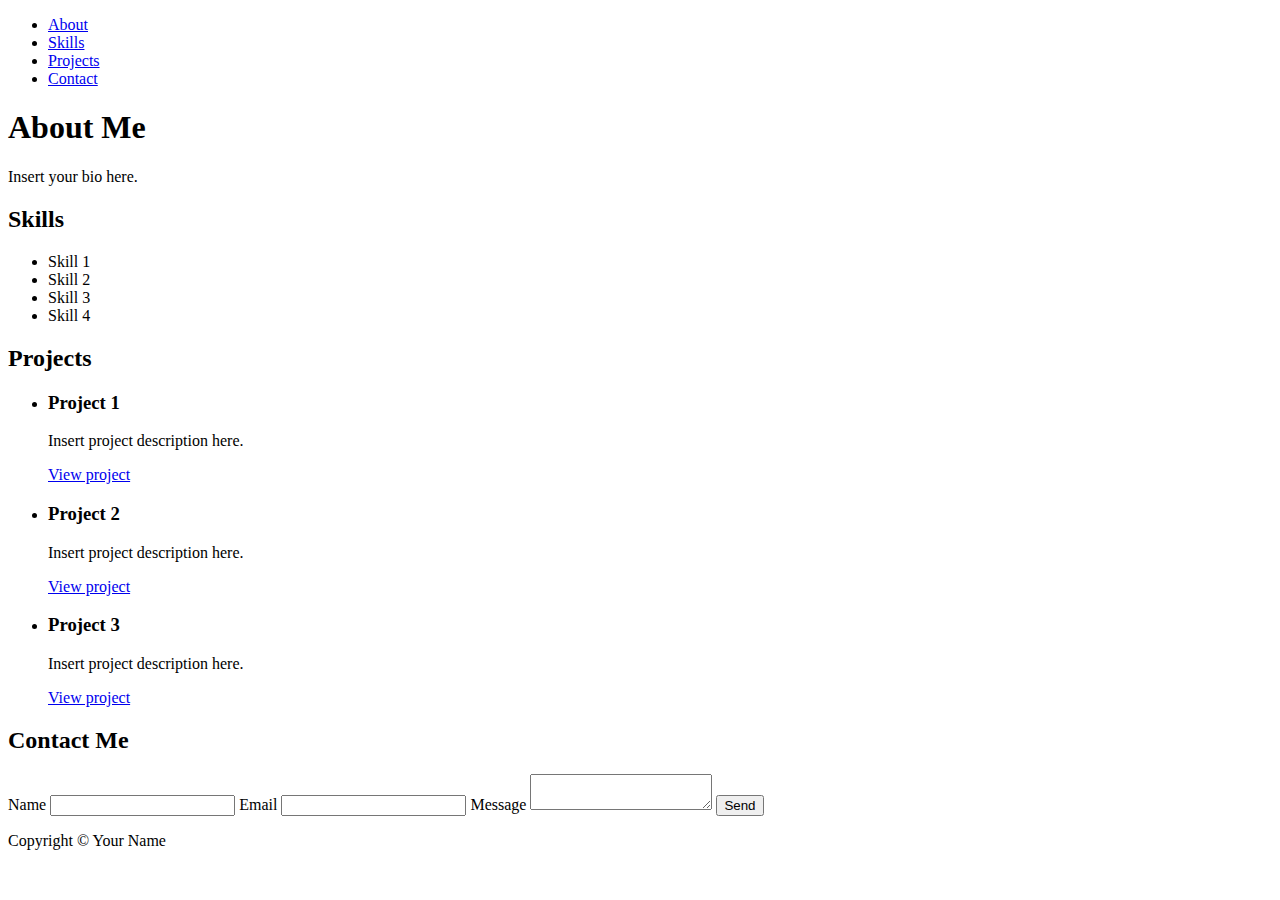
==== index.html @ 20cb3265 "Basic Html and Css template" ====
<!DOCTYPE html>
<html>
  <head>
    <meta charset="UTF-8">
    <meta name="viewport" content="width=device-width, initial-scale=1.0">
    <title>Cole Arrington</title>
    <link rel="stylesheet" href="styles.css">
  </head>
  <body>
    <header>
      <nav>
        <ul>
          <li><a href="#about">About</a></li>
          <li><a href="#skills">Skills</a></li>
          <li><a href="#projects">Projects</a></li>
          <li><a href="#contact">Contact</a></li>
        </ul>
      </nav>
    </header>
    <main>
      <section id="about">
        <h1>About Me</h1>
        <p>Insert your bio here.</p>
      </section>
      <section id="skills">
        <h2>Skills</h2>
        <ul>
          <li>Skill 1</li>
          <li>Skill 2</li>
          <li>Skill 3</li>
          <li>Skill 4</li>
        </ul>
      </section>
      <section id="projects">
        <h2>Projects</h2>
        <ul>
          <li>
            <h3>Project 1</h3>
            <p>Insert project description here.</p>
            <a href="#">View project</a>
          </li>
          <li>
            <h3>Project 2</h3>
            <p>Insert project description here.</p>
            <a href="#">View project</a>
          </li>
          <li>
            <h3>Project 3</h3>
            <p>Insert project description here.</p>
            <a href="#">View project</a>
          </li>
        </ul>
      </section>
      <section id="contact">
        <h2>Contact Me</h2>
        <form>
          <label for="name">Name</label>
          <input type="text" id="name" name="name">
          <label for="email">Email</label>
          <input type="email" id="email" name="email">
          <label for="message">Message</label>
          <textarea id="message" name="message"></textarea>
          <input type="submit" value="Send">
        </form>
      </section>
    </main>
    <footer>
      <p>Copyright &copy; Your Name</p>
    </footer>
  </body>
</html>
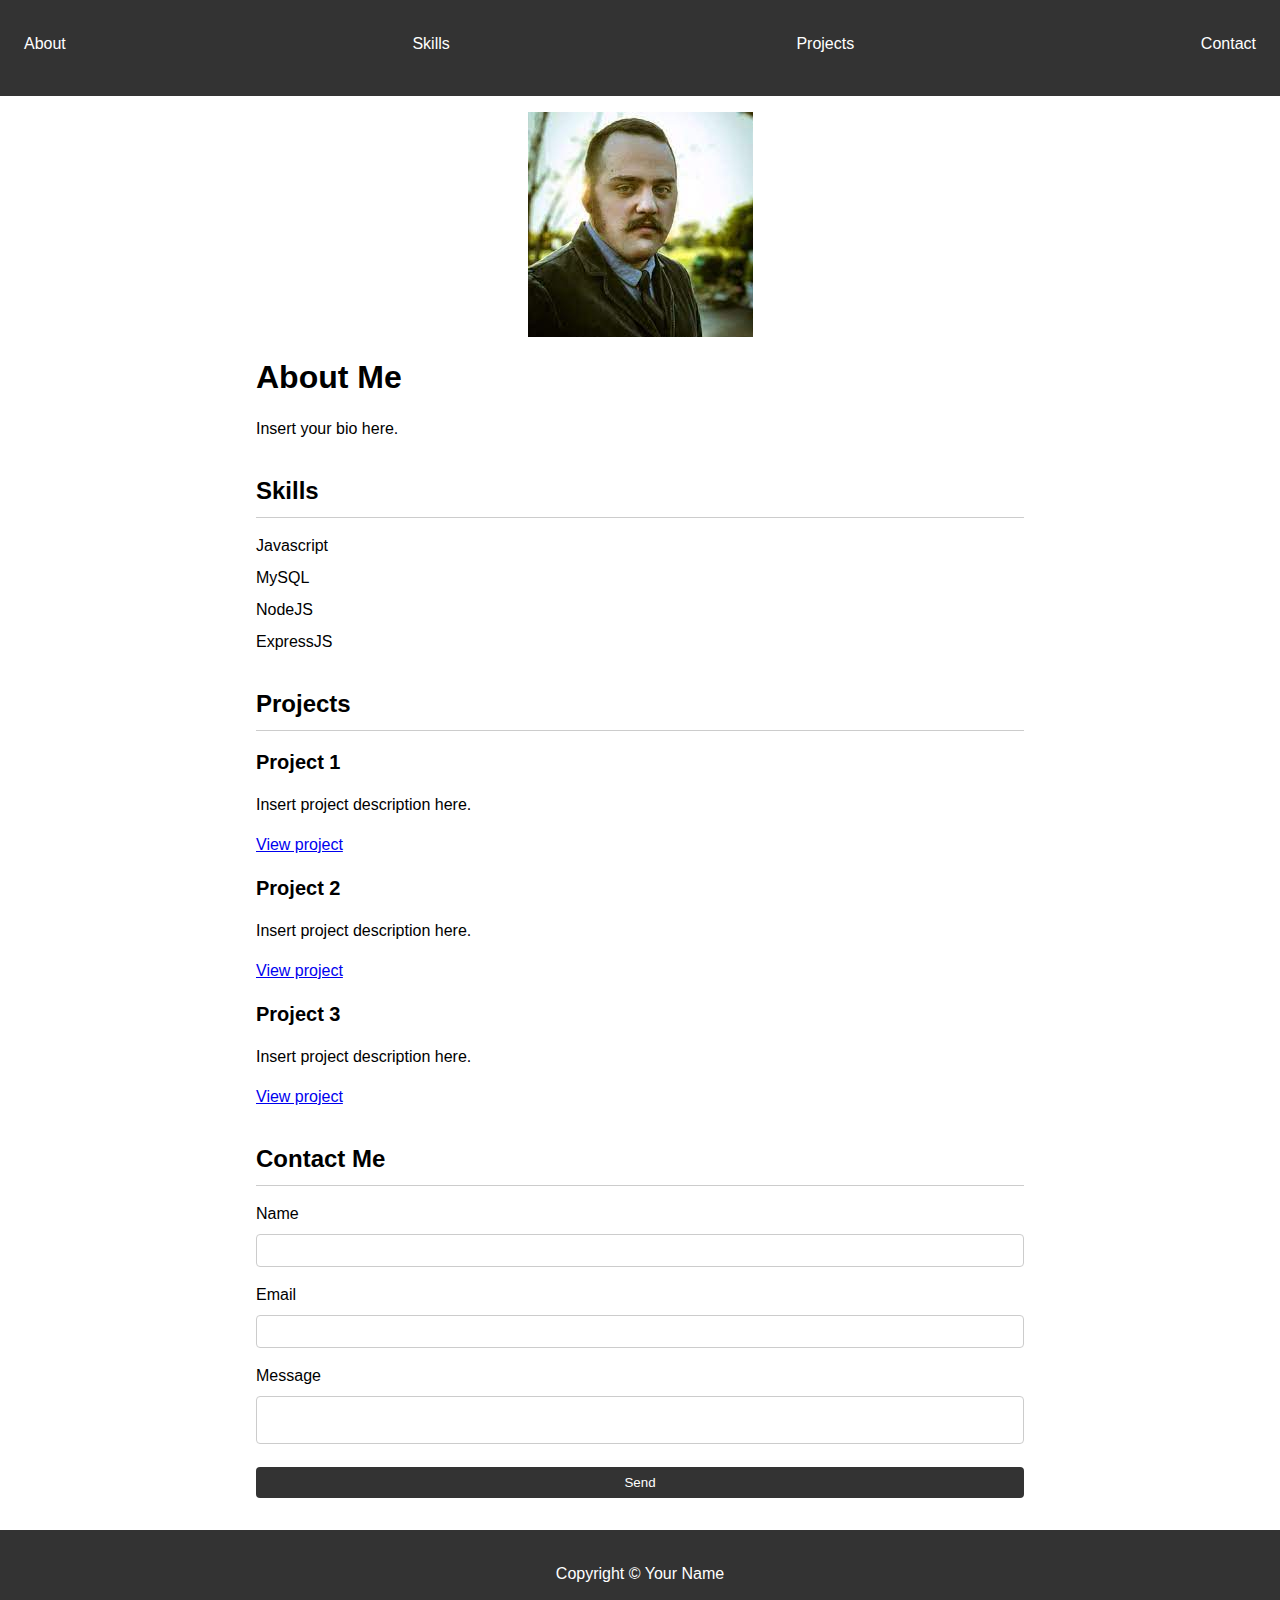
==== commit fb485af7: "Bug Fix" ====
--- a/index.html
+++ b/index.html
@@ -4,7 +4,7 @@
     <meta charset="UTF-8">
     <meta name="viewport" content="width=device-width, initial-scale=1.0">
     <title>Cole Arrington</title>
-    <link rel="stylesheet" href="styles.css">
+    <link rel="stylesheet" href="style.css">
   </head>
   <body>
     <header>
@@ -19,16 +19,17 @@
     </header>
     <main>
       <section id="about">
+        <img src="[data-uri]" alt="Cole Arrington" class="profile">
         <h1>About Me</h1>
         <p>Insert your bio here.</p>
       </section>
       <section id="skills">
         <h2>Skills</h2>
         <ul>
-          <li>Skill 1</li>
-          <li>Skill 2</li>
-          <li>Skill 3</li>
-          <li>Skill 4</li>
+          <li>Javascript</li>
+          <li>MySQL</li>
+          <li>NodeJS</li>
+          <li>ExpressJS</li>
         </ul>
       </section>
       <section id="projects">
--- a/style.css
+++ b/style.css
@@ -0,0 +1,131 @@
+/* Basic reset */
+* {
+    box-sizing: border-box;
+    margin: 0;
+    padding: 0;
+  }
+  
+  /* Typography */
+  body {
+    font-family: Arial, sans-serif;
+    font-size: 16px;
+    line-height: 1.5;
+  }
+  
+  h1, h2, h3 {
+    font-weight: bold;
+    margin: 1rem 0;
+  }
+  
+  h1 {
+    font-size: 2rem;
+  }
+  
+  h2 {
+    font-size: 1.5rem;
+  }
+  
+  h3 {
+    font-size: 1.25rem;
+  }
+  
+  p {
+    margin: 1rem 0;
+  }
+  
+  ul {
+    list-style: none;
+    margin: 1rem 0;
+    padding: 0;
+  }
+  
+  li {
+    margin-bottom: 0.5rem;
+  }
+  
+  /* Layout */
+  header {
+    background-color: #333;
+    color: #fff;
+    padding: 1rem;
+  }
+  
+  nav ul {
+    display: flex;
+    justify-content: space-between;
+    align-items: center;
+  }
+  
+  nav ul li a {
+    color: #fff;
+    text-decoration: none;
+    padding: 0.5rem;
+    border-radius: 0.25rem;
+  }
+  
+  nav ul li a:hover {
+    background-color: #fff;
+    color: #333;
+  }
+  
+  main {
+    max-width: 800px;
+    margin: 0 auto;
+    padding: 1rem;
+  }
+  
+  section:not(:last-child) {
+    margin-bottom: 2rem;
+  }
+  
+  h2 {
+    border-bottom: 1px solid #ccc;
+    padding-bottom: 0.5rem;
+  }
+  
+  /* Forms */
+  form label {
+    display: block;
+    margin-bottom: 0.5rem;
+  }
+  
+  form input,
+  form textarea {
+    width: 100%;
+    padding: 0.5rem;
+    margin-bottom: 1rem;
+    border: 1px solid #ccc;
+    border-radius: 0.25rem;
+    resize: none;
+  }
+  
+  form input[type="submit"] {
+    background-color: #333;
+    color: #fff;
+    border: none;
+    border-radius: 0.25rem;
+    padding: 0.5rem;
+    cursor: pointer;
+  }
+  
+  form input[type="submit"]:hover {
+    background-color: #fff;
+    color: #333;
+  }
+  
+  /* Footer */
+  footer {
+    background-color: #333;
+    color: #fff;
+    text-align: center;
+    padding: 1rem;
+  }
+  
+  img {
+    max-width: 100%;
+    margin: 0 auto;
+    display: block;
+  }
+  .image-wrapper {
+    text-align: center;
+  }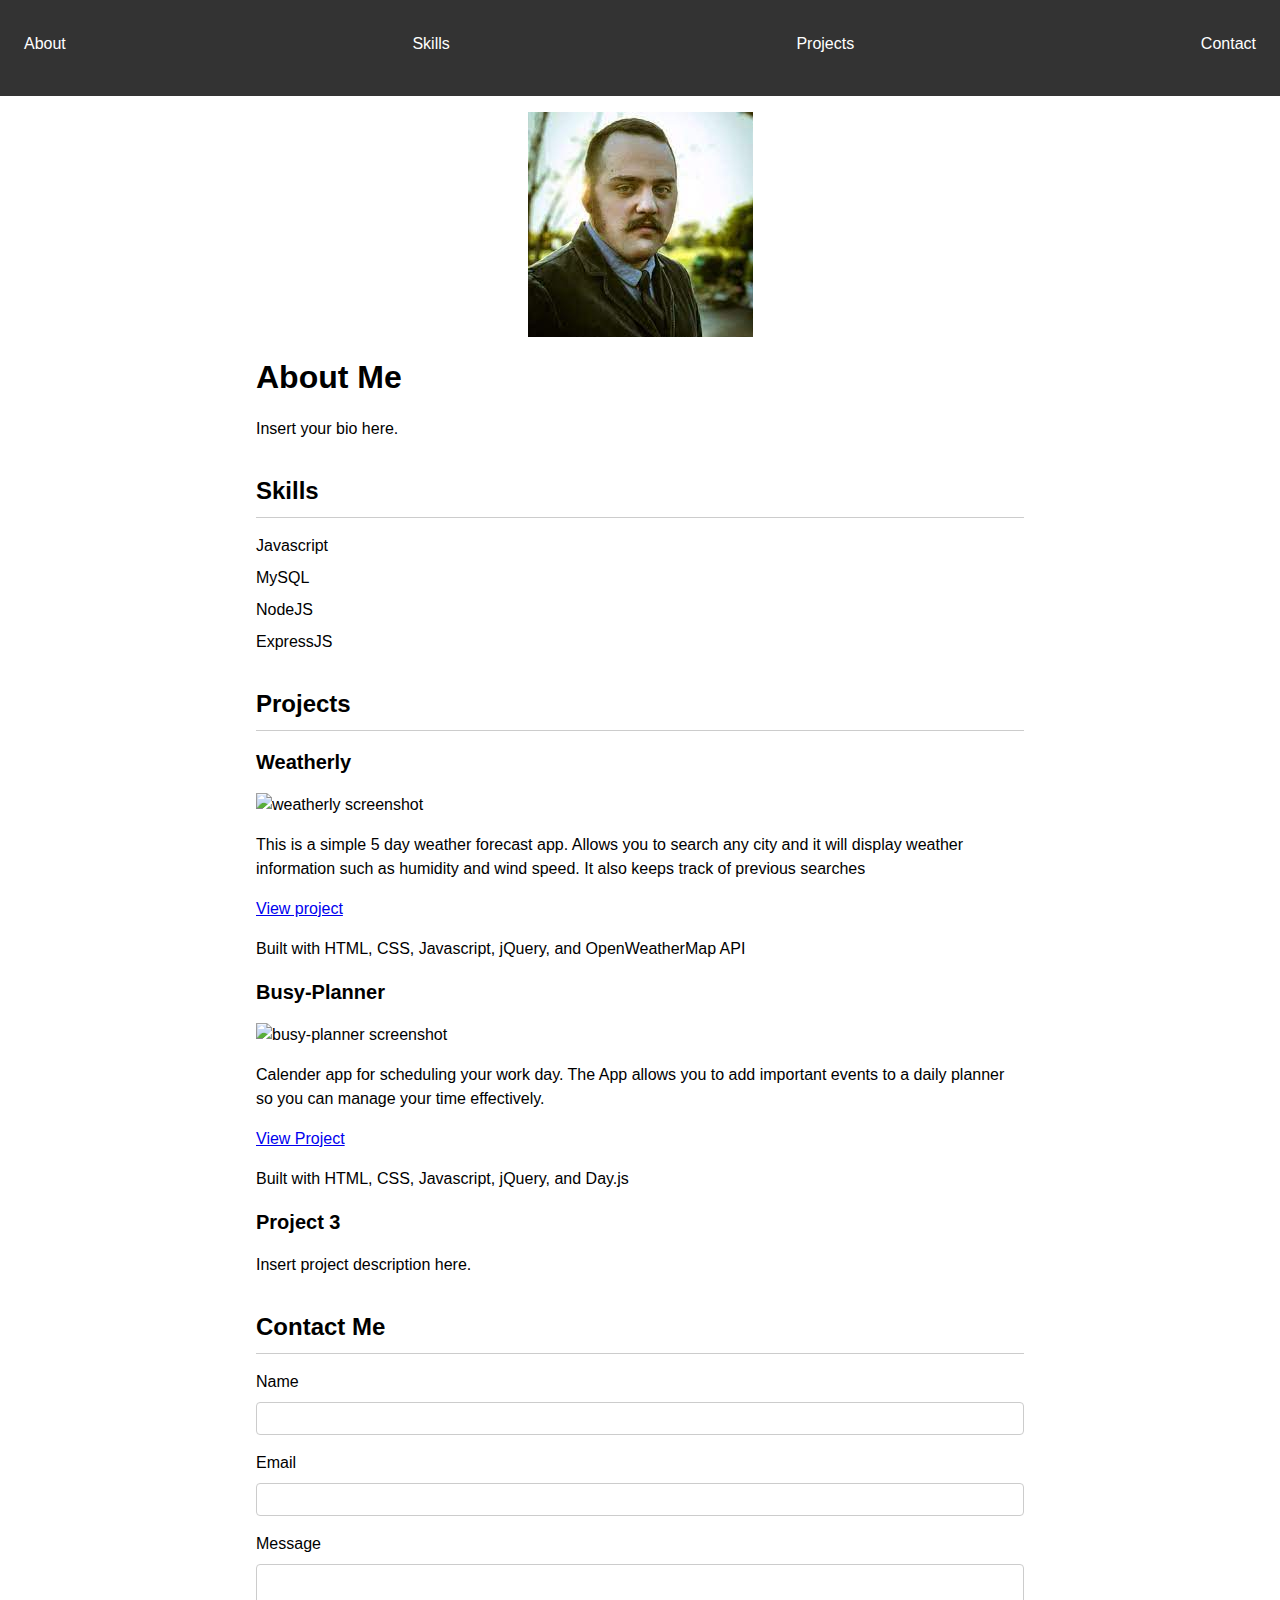
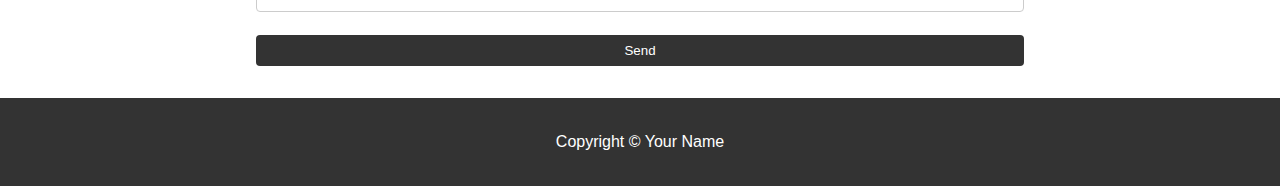
==== commit 1a415d9d: "Inserted Projects" ====
--- a/index.html
+++ b/index.html
@@ -36,19 +36,23 @@
         <h2>Projects</h2>
         <ul>
           <li>
-            <h3>Project 1</h3>
-            <p>Insert project description here.</p>
-            <a href="#">View project</a>
+            <h3>Weatherly</h3>
+            <img src="https://user-images.githubusercontent.com/119268105/230014119-3fbda055-dd2f-4ca7-a7b3-e08daff000a8.png" alt="weatherly screenshot">
+            <p>This is a simple 5 day weather forecast app. Allows you to search any city and it will display weather information such as humidity and wind speed. It also keeps track of previous searches</p>
+            <p><a href="https://colearrington98.github.io/Weatherly/">View project</a></p>
+            <p>Built with HTML, CSS, Javascript, jQuery, and OpenWeatherMap API</p>
           </li>
           <li>
-            <h3>Project 2</h3>
-            <p>Insert project description here.</p>
-            <a href="#">View project</a>
-          </li>
+            <h3>Busy-Planner</h3>
+            <img src="https://user-images.githubusercontent.com/119268105/230006783-daea9eca-b41a-4860-86c9-5a8b03c5498e.png" alt="busy-planner screenshot">
+            <p>Calender app for scheduling your work day. The App allows you to add important events to a daily planner so you can manage your time effectively.</p>
+            <p><a href="https://colearrington98.github.io/Busy-Planner/">View Project</a></p>
+            <p>Built with HTML, CSS, Javascript, jQuery, and Day.js</p>
+        </li>
           <li>
             <h3>Project 3</h3>
             <p>Insert project description here.</p>
-            <a href="#">View project</a>
+            <a href="#"></a>
           </li>
         </ul>
       </section>
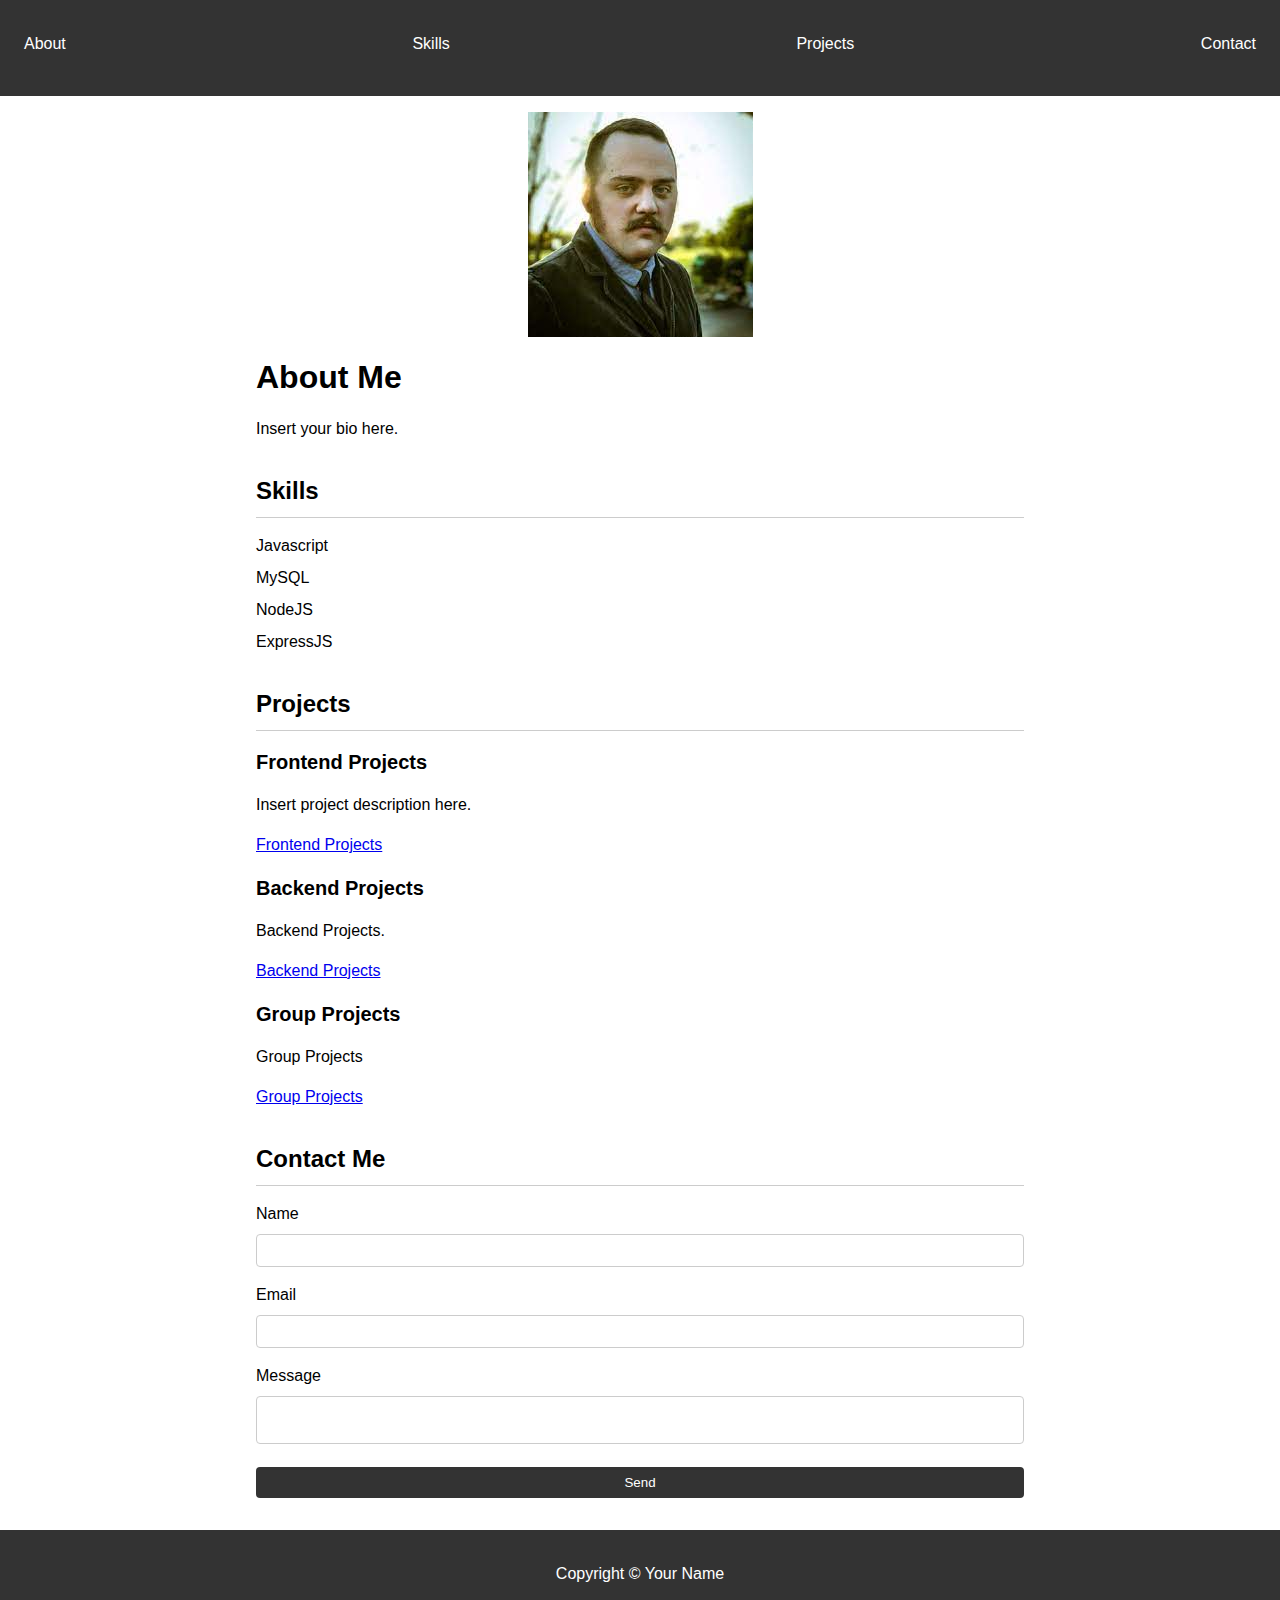
==== commit 630f2e3e: "Site restructure. Working on getting a seperate page for each project." ====
--- a/index.html
+++ b/index.html
@@ -36,23 +36,19 @@
         <h2>Projects</h2>
         <ul>
           <li>
-            <h3>Weatherly</h3>
-            <img src="https://user-images.githubusercontent.com/119268105/230014119-3fbda055-dd2f-4ca7-a7b3-e08daff000a8.png" alt="weatherly screenshot">
-            <p>This is a simple 5 day weather forecast app. Allows you to search any city and it will display weather information such as humidity and wind speed. It also keeps track of previous searches</p>
-            <p><a href="https://colearrington98.github.io/Weatherly/">View project</a></p>
-            <p>Built with HTML, CSS, Javascript, jQuery, and OpenWeatherMap API</p>
-          </li>
-          <li>
-            <h3>Busy-Planner</h3>
-            <img src="https://user-images.githubusercontent.com/119268105/230006783-daea9eca-b41a-4860-86c9-5a8b03c5498e.png" alt="busy-planner screenshot">
-            <p>Calender app for scheduling your work day. The App allows you to add important events to a daily planner so you can manage your time effectively.</p>
-            <p><a href="https://colearrington98.github.io/Busy-Planner/">View Project</a></p>
-            <p>Built with HTML, CSS, Javascript, jQuery, and Day.js</p>
+            <h3>Frontend Projects</h3>
+            <p>Insert project description here.</p>
+            <a href="/frontend.html">Frontend Projects</a>
         </li>
           <li>
-            <h3>Project 3</h3>
-            <p>Insert project description here.</p>
-            <a href="#"></a>
+            <h3>Backend Projects</h3>
+            <p>Backend Projects.</p>
+            <a href="/backend.html">Backend Projects</a>
+            </li>
+          <li>
+            <h3>Group Projects</h3>
+            <p>Group Projects</p>
+            <a href="group.html">Group Projects</a>
           </li>
         </ul>
       </section>
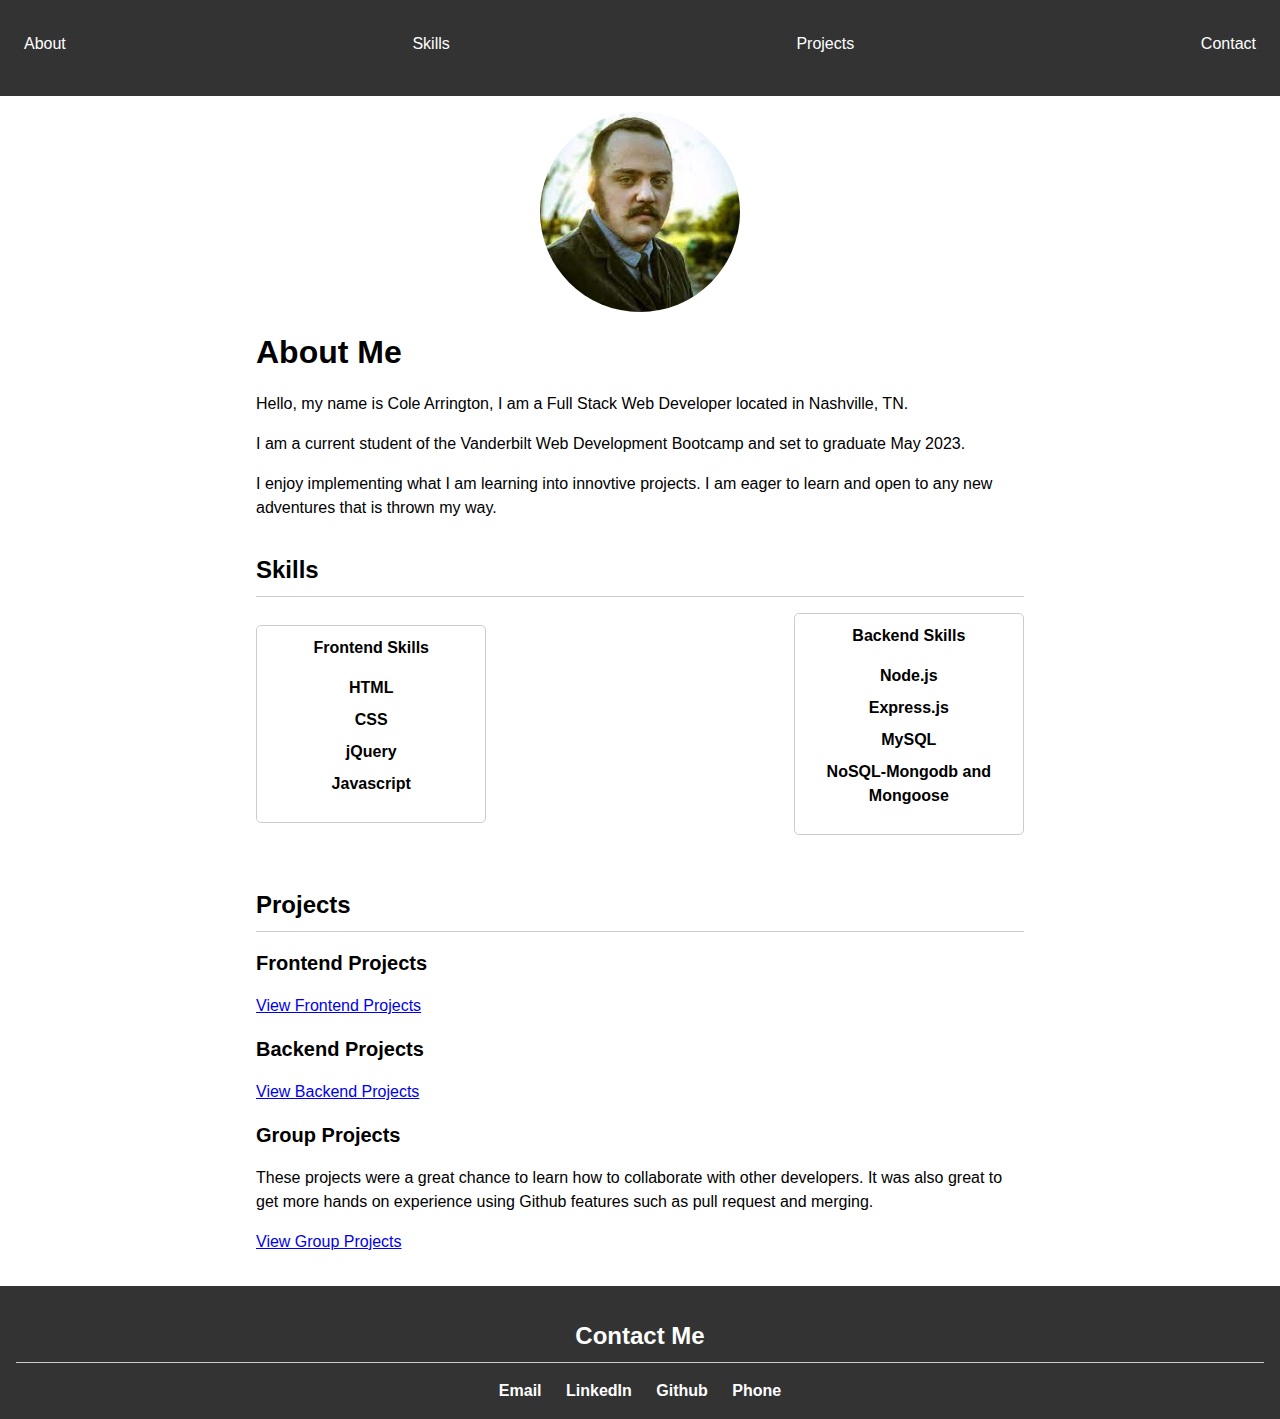
==== commit 7f558c51: "Directory Change" ====
--- a/index.html
+++ b/index.html
@@ -21,15 +21,29 @@
       <section id="about">
         <img src="[data-uri]" alt="Cole Arrington" class="profile">
         <h1>About Me</h1>
-        <p>Insert your bio here.</p>
+        <p>Hello, my name is Cole Arrington, I am a Full Stack Web Developer located in Nashville, TN.</p>
+        <p>I am a current student of the Vanderbilt Web Development Bootcamp and set to graduate May 2023.</p>
+        <p>I enjoy implementing what I am learning into innovtive projects. I am eager to learn and open to any new adventures that is thrown my way.</p>
       </section>
       <section id="skills">
         <h2>Skills</h2>
+        <div class="skills-container">
+          <div class="skill">
+        <h4>Frontend Skills</h4>
         <ul>
+          <li>HTML</li>
+          <li>CSS</li>
+          <li>jQuery</li>
           <li>Javascript</li>
+        </ul>
+      </div>
+      <div class="skill">
+        <h4>Backend Skills</h4>
+        <ul>
+          <li>Node.js</li>
+          <li>Express.js</li>
           <li>MySQL</li>
-          <li>NodeJS</li>
-          <li>ExpressJS</li>
+          <li>NoSQL-Mongodb and Mongoose</li>
         </ul>
       </section>
       <section id="projects">
@@ -37,36 +51,35 @@
         <ul>
           <li>
             <h3>Frontend Projects</h3>
-            <p>Insert project description here.</p>
-            <a href="/frontend.html">Frontend Projects</a>
-        </li>
-          <li>
-            <h3>Backend Projects</h3>
-            <p>Backend Projects.</p>
-            <a href="/backend.html">Backend Projects</a>
+            <p></p>
+            <a href="frontend.html">View Frontend Projects</a>
             </li>
-          <li>
-            <h3>Group Projects</h3>
-            <p>Group Projects</p>
-            <a href="group.html">Group Projects</a>
-          </li>
-        </ul>
-      </section>
-      <section id="contact">
-        <h2>Contact Me</h2>
-        <form>
-          <label for="name">Name</label>
-          <input type="text" id="name" name="name">
-          <label for="email">Email</label>
-          <input type="email" id="email" name="email">
-          <label for="message">Message</label>
-          <textarea id="message" name="message"></textarea>
-          <input type="submit" value="Send">
-        </form>
-      </section>
-    </main>
-    <footer>
-      <p>Copyright &copy; Your Name</p>
-    </footer>
-  </body>
-</html>
+            <li>
+              <h3>Backend Projects</h3>
+              <p></p>
+              <a href="backend.html">View Backend Projects</a>
+            </li>
+            <li>
+              <h3>Group Projects</h3>
+              <p>These projects were a great chance to learn how to collaborate with other developers. It was also great to get more
+                hands on experience using Github features such as pull request and merging.</p>
+              <a href="group.html">View Group Projects</a>
+            </li>
+            </ul>
+            </section>
+            </div>
+            </main>
+            <footer>
+              <section id="contact">
+                <h2>Contact Me</h2>
+                <div class="contact-links">
+                  <a href="mailto:colearrington98@gmail.com">Email</a>
+                  <a href="https://www.linkedin.com/in/colearrington/">LinkedIn</a>
+                  <a href="https://github.com/colearrington98">Github</a>
+                  <a href="931-472-9226">Phone</a>
+                </div>
+              </section>
+            </footer>
+            </body>
+            
+            </html>
--- a/style.css
+++ b/style.css
@@ -120,12 +120,59 @@
     text-align: center;
     padding: 1rem;
   }
-  
-  img {
-    max-width: 100%;
+
+ img {
+    max-width: 500px;
     margin: 0 auto;
     display: block;
   }
   .image-wrapper {
     text-align: center;
-  }+  }
+  img.profile {
+    width: 200px;
+    border-radius: 50%;
+  }
+  .skills {
+    display: flex;
+    flex-wrap: wrap;
+    justify-content: space-between;
+    align-items: center;
+  }
+  
+  .skill {
+    width: 30%;
+    margin-bottom: 20px;
+    padding: 10px;
+    border: 1px solid #ccc;
+    border-radius: 5px;
+    text-align: center;
+    font-weight: bold;
+  }
+
+  .skills-container {
+    display: flex;
+    flex-wrap: wrap;
+    justify-content: space-between;
+    align-items: center;
+  }
+
+  .contact-links {
+    display: inline-block;
+    margin: 0 10px;
+  }
+  
+  .contact-links a {
+    color: #fff;
+    text-decoration: none;
+    padding: 5px 10px;
+    font-size: 16px;
+    font-weight: bold;
+    border-radius: 5px;
+    background-color: #333;
+  }
+  
+  .contact-links a:hover {
+    background-color: #555;
+  }
+  
